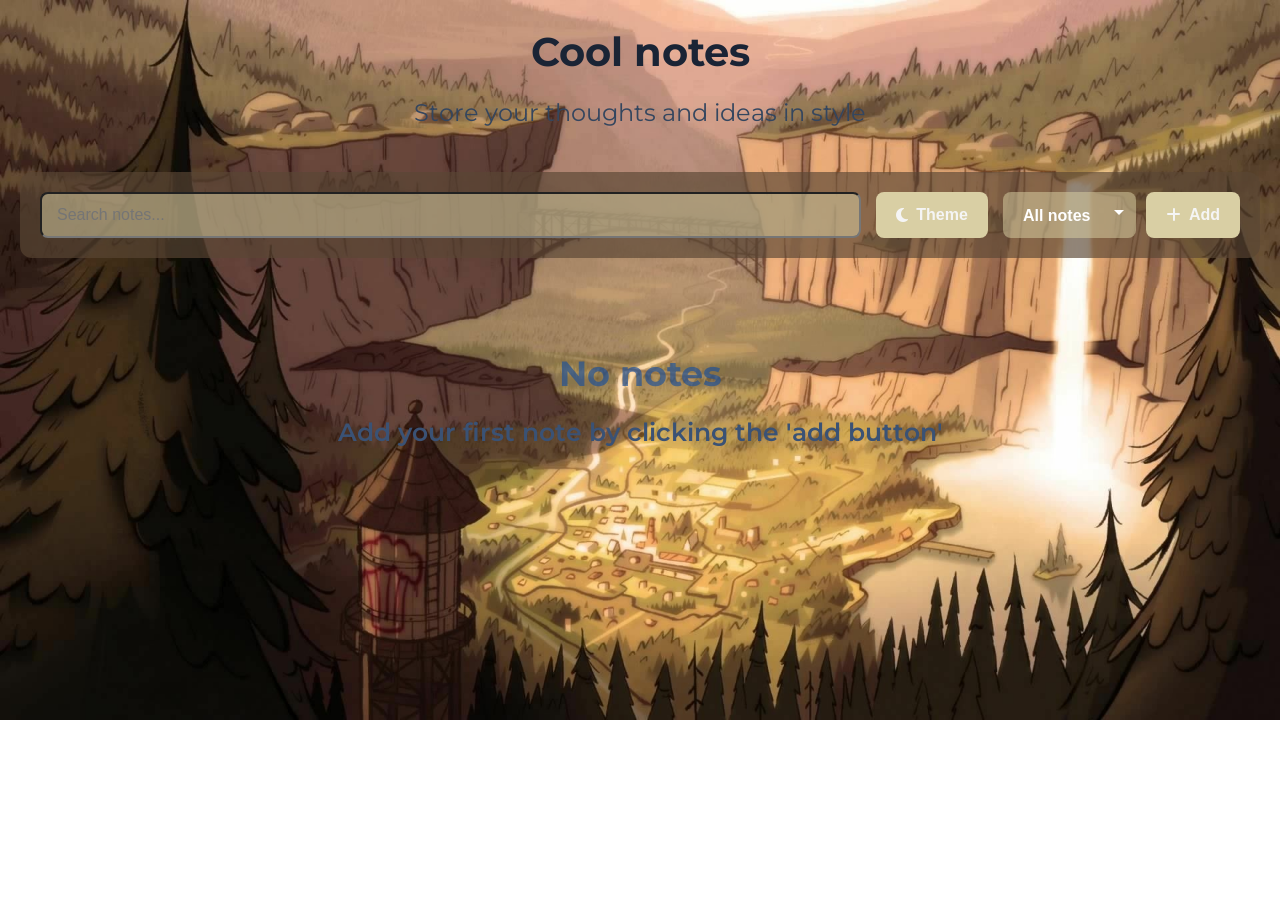
==== index.html @ 64cd1623 "my project" ====
<!DOCTYPE html>
<html lang="en">
<head>
    <meta charset="UTF-8">
    <meta name="viewport" content="width=device-width, initial-scale=1.0">
    <title>Document</title>
    <link rel="stylesheet" href="style.css">
    
    <link rel="stylesheet" href="https://cdnjs.cloudflare.com/ajax/libs/font-awesome/6.5.0/css/all.min.css">

    <script src="script.js"  defer></script>
</head>
<body>
  
    <div class="container">
   <header class="header">
    <h1>Cool notes</h1>
    <p>Store your thoughts and ideas in style</p>
   </header>
    </div>

      <div class="controls">
        <div class="controls-container">
            <input
            type="text"
            id="searchInput"
            placeholder="Search notes..."
            class="search-input"
            />
              <button id="themeToggleBtn" class="add-btn">
    <i class="fa fa-moon"></i> Theme
</button>

            <div class="filter-group">
                <select id="filter-select">
                    <option value="all">All notes</option>
                    <option value="work">work</option>
                    <option value="personal">personal</option>
                    <option value="ideas">ideas</option>
                    <option value="reminders">Reminders</option>

                </select>
                <button id="addNoteBtn"  class="add-btn">
                    <i class="fa fa-plus" id="plus"></i>Add

                </button>
             </div>
            </div>
        </div>
  
      </div>

      <div id="notesContainer" class="notes-grid">
        <!-- notes added here -->

      </div>


      <div id="emptyState"  class="empty-state">
        <i class="fa fa-hospital-o" aria-hidden="true"></i>

        <h3>No notes</h3>
        <p>Add your first note by clicking the 'add button'</p>
      </div>


      <div id="addNoteModal" class="modal-overlay">
        <div class="modal">
            <div class="modal-header">
                <h3 class="modal-title">New Notes</h3>
                <button id="closeModalBtn" class="modal-close">
                    <i class="fa fa-times" aria-hidden="true"></i>

                </button>
                </div>
<form id="noteForm" class="modal-body">
    <div class="form-group">
      <label for="noteTitle" class="form-label">Title</label>
       <input type="text"  id="noteTitle"  class="form-input" required/>
    </div>

    <div class="form-group">
        <label for="noteContent" class="form-label">Content</label>
        <textarea
        id="noteContent"
        class="form-input form-textarea" required></textarea>
        
    </div>
    <div class="form-group">
        <label class="form-label">TAGS</label>
        <div class="tags-container">
            <label class="tag-option">
                <input
                type="radio"
                name="noteTag"
                value="work"
                class="tag-radio"
                checked
                />
                <span class="tag-label tag-work">
                    <i class="fa fa-briefcase" aria-hidden="true"></i>Work

                </span>
            </label>
            <label class="tag-option">
                    <input
                type="radio"
                name="noteTag"
                value="personal"
                class="tag-radio"
                />
                <span class="tag-label tag-personal">
                    <i class="fa fa-user" aria-hidden="true"></i>personal

                </span>
            </label>
            <label class="tag-option">
                <input
                    type="radio"
                name="noteTag"
                value="ideas"
                class="tag-radio"
               
                />
            <span class="tag-label tag-ideas">
        <i class="fa-regular fa-lightbulb" aria-hidden="true"></i>ideas
                </span>
            </label>
            <label class="tag-option">
                <input
                      type="radio"
                name="noteTag"
                value="reminders"
                class="tag-radio"
                
                />
            <span class="tag-label tag-reminders">
              <i class="fa-regular fa-bell" aria-hidden="true"></i>Reminder
                </span>
            </label>
        </div>
        
    </div>
    
    <button type="submit" class="submit-btn">Save Note</button>
      
    
</form>
        
        </div>
      </div>


 </div>
 <div id="viewModal" class="view-modal">
  <div class="view-content">
    <span id="closeViewModal" class="close-btn">&times;</span>
    <h2 id="viewTitle"></h2>
    <p id="viewText"></p>
    <span id="viewTag" class="note-tag"></span>
  </div>
</div>

</body>
</html>
---- style.css ----
@import url('https://fonts.googleapis.com/css2?family=Montserrat:wght@300;400;500;600;700;800&display=swap');

*{
    margin: 0;
    padding: 0;
    box-sizing: border-box;

}


body{
    font-family: "montserrat",sans-serif;
    background-image: url("assets/images/gravity-fallsmountains.jpg");
    background-repeat: no-repeat;
    background-size:cover ;
    color: #333;
    line-height: 1.6;
    padding: 20px;
    

}


.container{
    max-width: 1200px;
    margin: 0 auto;
    padding: 0 15px;
}


.header{
    text-align: center;
    margin-bottom: 40px;
}



.header h1{
    font-size: 2.5rem;
    font-weight: 700;
    color:   #1a2435;
    margin-bottom: 10px;
    display: inline-block;
    animation: bounce 2s infinite;
}

@keyframes bounce {
  0%, 100% {
    transform: translateY(0); /* start and end at original position */
  }
  50% {
    transform: translateY(-15px); /* move up by 15px */
  }
}



.header p{
    font-size: 1.5rem;
    color:  #34465f;
    

}

.controls{
    background-color: #5a4735a8;
    border-radius: 12px;
    padding: 20px;
    margin-bottom: 20px;
    border-color: #d9cfa4;


}

.controls-container{
    display: flex;
    flex-direction: column;
    gap: 15px;


}


.notes-grid{
    display: grid;
    grid-template-columns: 1fr;
    gap: 10px;
    margin-bottom: 30px;
   
}

.note-card {
    background-color: rgba(240, 248, 255, 0.815);
    border-radius: 12px;
    box-shadow: 0px 4px 10px rgba(0, 0, 0, 0.7);
    overflow: hidden;
    transition: transform 0.3s, box shadow 0.3s;
   
}

.note-card:hover{
    transform: translateY(-5px);
    box-shadow: 0 10px 20px ;
}

.search-input{
    flex: 1;
    padding: 12px 15px;
    border-radius: 8px;
    font-size: 1rem;
    transition: border-color 0.3s;
    background-color:#d9cfa486 ;
}


.search-input:focus{
    outline: none;
    box-shadow: 0 0 0 2px rgba(0, 0, 0, 0.212);
}


.add-btn{
    background-color:#d9cfa4;
    color: whitesmoke;
    border: none;
    border-radius: 8px;
    padding: 12px 20px;
    font-size: 1rem;
    font-weight: 600;
    cursor: pointer;
    display: flex;
    align-items: center;
    gap: 8px;
    transition: background-color 0.3s;
    transition: transform  ease 0.5s;


}


.add-btn:hover{
    background-color:     #475949  ;
    transform: translateY(-2px);
}


.note-content{
    padding: 20px;
  
}


.note-header{
    display: flex;
    justify-content: space-between;
    align-items: flex-start;
    margin-bottom: 15px;
}



.note-title{
    font-size: 1.25rem;
    font-weight: 700;
    color: #333;
    overflow: hidden;
    text-overflow: ellipsis;
    white-space: nowrap;
    max-width: 80%;
}



.note-actions{
    display: flex;
    gap: 10px;
}

.delete-btn{
    color: #999;
    border: none;
    background-color: transparent;
    border:none;
    font-size: 1rem;
    cursor: pointer;
    transition: color 0.3s;
}

.delete-btn:hover{
    color: rgb(17, 16, 15);

}


.note-text{
    color: #666;
    margin-bottom: 40px;
    white-space: pre-line;
   text-overflow: ellipsis;
  display: block;       /* makes ellipsis work properly */
  max-width: 100%;      /* prevents overflow */
  padding-right: 10px;
  white-space: nowrap;
  overflow: hidden;
}


.note-footer{
    display: flex;
    gap: 10px;
    align-items:center ;
    position: absolute;
    bottom: 10px;
}


.note-tag{
    display:inline-flex;
    align-items: center;
    padding: 5px 12px;
    gap: 8px;
    border-radius: 20px;
    font-size: 0.83rem;
    font-weight: 600;
}


.tag-work{
   background-color: #ede9fe;
    color: #4338ca;
   
    
}

.tag-personal{
    background-color:#ede9fe;
    color: dodgerblue;
}

.tag-ideas{
    background-color: #ecfdf5;
    color: #047857;
}

.tag-reminders{
    background-color: #fef3c7;
    color: #b45309;
}


.note-date{
    font-size: 0.75rem;
    color: #999;
}


.empty-state {
    text-align: center;
    padding: 10px 20px;
    opacity: 1;
    display: none;
}


.empty-state i {
    font-size: 4rem;
    color: #666;
    margin-bottom: 20px;
}



.empty-state h3 {
    font-size: 35px;
    color: #1f5196ab;
    margin-bottom: 10px;
}


.empty-state p {
    color:#3a5275 ;
    font-size: 25px;
    margin-bottom: 50px;
    font-weight: 600;
}


.empty-overlay {
    position: fixed;
    top: 0;
    left: 0;
    right: 0;
    bottom: 0;
    background-color: #333;
    display: flex;
    align-items: center;
    justify-content: center;
    z-index: 1000;
    opacity: 0;
    visibility: hidden;
    transition: opacity 0.3s, visibilty;
}

.modal-overlay.active{
    opacity: 1;
    visibility: visible;
}

.modal{
    background-color:  #5a4735;
    border-radius: 12px;
    width: 100%;
    max-width: 700px;
    min-height: 500px;
    margin: 20px;
    /* transform: translateY(20px); */
    transition: transform 0.3s;

    margin: 0 auto;
}

.modal-overlay.active  .modal{
    transform: translateY(0)
}

.modal-header{
    display: flex;
    justify-content:center ;
    align-items: center;
    padding: 20px;
    border-bottom: 1px solid #eee;
}

.modal-title{
    font-size: 1.25rem;
    font-weight: 600;
}


.modal-close{
    background-color: none;
    border: none;
    font-size: 1.25rem;
    color: #999;
    cursor: pointer;
    transition: color 0.3s;
}


.modal-close:hover{
    color: #699;
}


.modal-body{
    padding: 20px;
}

.form-group{
    margin-bottom: 20px;
}


.form-label{
    display: block;
    margin-bottom: 8px;
    font-size: 0.9;
    font-weight:500 ;
    color: #555;
}

.form-input{
    width: 100%;
    padding: 12px 15px;
    border: 1px solid #ddd;
    border-radius: 8px;
    font-size: 1rem;
    transition: border-color 0.3s;

}


.form-input:focus{
    outline: none;
    border-color: #699;
    box-shadow: 0 0 0 2px;
}

.form-textarea{
    min-height: 120px;
    resize: vertical;
}

.filter-group{
    display: flex;
    gap: 10px;
}


#filter-select {
    padding: 12px 20px;
    border-radius: 8px;
    background-color: #d9cfa486 ; /* same as .add-btn */
    color: white;
    border: none;
    font-size: 1rem;
    font-weight: 600;
    cursor: pointer;
    transition: background-color 0.3s;
}

/* Hover effect */
#filter-select:hover {
    background-color:#d9cfa4ef;
    color: white;
}
#filter-select {
    appearance: none;
    -webkit-appearance: none;
    -moz-appearance: none;
    background-image: url("data:image/svg+xml;charset=US-ASCII,%3Csvg%20width%3D'10'%20height%3D'10'%20viewBox%3D'0%200%2010%2010'%20xmlns%3D'http%3A//www.w3.org/2000/svg'%3E%3Cpolygon%20points%3D'0,0%2010,0%205,5'%20fill%3D'white'/%3E%3C/svg%3E");
    background-repeat: no-repeat;
    background-position: right 12px center;
    background-size: 10px;
    padding-right: 30px; /* space for arrow */
}



.tags-container{
    display: flex;
    flex-wrap: wrap;
    gap: 10px;
    margin-bottom: 8px;

}


.tag-option{
    position: relative;
}

.tag-radio{
    position: absolute;
    opacity: 0;
}

.tag-label{
    display:inline-block;
    align-items: center;
    padding: 8px 15px;
    border-radius: 20px;
    font-size: 0.90rem;
    gap: 8px;
    font-weight:500 ;
    cursor: pointer;
    transition: all 0.3s;
}
.edit-btn {
    background-color: #1a2435; /* yellow-ish for edit */
    color: white;
    border: none;
    border-radius: 8px;
    padding: 6px 12px;
    font-size: 0.9rem;
    font-weight: 500;
    cursor: pointer;
    transition: background-color 0.3s, transform 0.2s;
}
.edit-btn:hover {
    background-color: #1a2435; /* darker yellow on hover */
    transform: scale(1.05); /* subtle zoom on hover */
}
.view-btn{
    background-color: sandybrown; /* yellow-ish for edit */
    color: white;
    border: none;
    border-radius: 8px;
    padding: 6px 12px;
    }
.view-btn:hover {
    background-color: sandybrown; /* darker yellow on hover */
    transform: scale(1.05); 
}

.tags-radio:checked+.tag-work{
    color:skyblue;
}

.tags-radio:checked+.tag-personal{
    color:dodgerblue;
}

.tags-radio:checked+.tag-ideas{
    color:darkolivegreen;
}

.tags-radio:checked+.tag-reminders{
    color:grey;
}


.submit-btn{
    width: 100%;
    padding: 13px;
    background-color: #9eb0c4;
    color: white;
    border: none;
    border-radius: 8px;
    font-size: 1rem;
    font-weight: 500;
    cursor: pointer;
    transition: background-color 0.3s;
}

.submit-btn:hover{
    background-color: steelblue;
}








/* DARK THEME */
body.dark {
    background-image: url("assets/images/gravityfallstrees.jpeg");
    color: #f0f0f0;
    background-repeat: no-repeat;
    background-size: cover;
}

body.dark .note-card {
    background-color:#c7d2fec7;
    box-shadow: 0px 4px 10px rgba(0, 0, 0, 0.9);
}

body.dark .controls {
    background-color:#3b5a4abb;
    color: #f0f0f0;
}

body.dark .search-input,
body.dark .filter-select,
body.dark .form-input,
body.dark .form-textarea {
    background-color: #c7d2fea2;
    color: rgb(71, 69, 69);
    border-color: #555;

}

body.dark .add-btn,
body.dark .submit-btn,
body.dark .confirmation-btn {
    background-color: #4b3c7a;
    color: white;
    transition: transform  ease 0.5s;
}

body.dark .add-btn:hover,
body.dark .submit-btn:hover,
body.dark .confirmation-btn:hover {
    background-color: rgb(44, 32, 49);
    transform: translateY(-5px);
  
}

body.dark #filter-select {

    background-color:#4b3c7ad2;
}
body.dark #filter-select:hover {
    background-color:#4b3c7a;
    color: white;
}

.modal-overlay {
  position: fixed;
  top: 0;
  left: 0;
  right: 0;
  bottom: 0;
  background-color: rgba(0,0,0,0.5);
  display: flex;
  align-items: center;
  justify-content: center;
  z-index: 1000;
  opacity: 0;
  visibility: hidden;
  transition: opacity 0.3s, visibility 0.3s;
}



body.dark .modal {
  background-color:#3b5a4aaf ;
  border-radius: 12px;
  width: 100%;
  max-width: 500px;
  margin: 0 20px;
  transform: translateY(20px);
  transition: transform 0.3s;
}

.modal {
  background-color: rgba(222, 184, 135, 0.808);
  border-radius: 12px;
  width: 100%;
  max-width: 500px;
  margin: 0 20px;
  transform: translateY(20px);
  transition: transform 0.3s;
}

 .modal-body .form-label{
    font-weight: 700;
    color: rgba(0, 0, 0, 0.507);
}
body.dark .edit-btn {
    background-color: #5a3c2f; 
 
    cursor: pointer;
    transition: background-color 0.3s, transform 0.2s;
}
body.dark  .edit-btn:hover {
    background-color: #5a3c2f; 
    transform: scale(1.05); 
}
body.dark  .view-btn{
    background-color: #4b3c7a; 
    color: white;
    border: none;
    border-radius: 8px;
    padding: 6px 12px;
    }
body.dark .view-btn:hover {
    background-color: #4b3c7a; 
    transform: scale(1.05); 
}
body.dark .empty-state h3 {
    font-size: 35px;
    color:rgba(0, 0, 0, 0.733);
    
}


body.dark .empty-state p {
    color:rgba(0, 0, 0, 0.856);
    margin-bottom: 50px;
    font-size: 30px;
    font-weight: 700;
}
body.dark  .header h1{
    color:   #0f1e3d;
}
body.dark .header p{
    font-size: 1.5em;
    color: rgba(35, 28, 87, 0.904);
    font-weight: 300;
}
.modal-overlay.active .modal {
  transform: translateY(0);
}
/* Make tag labels look clickable */
.tag-label {
  display: inline-flex;
  align-items: center;
  padding: 8px 15px;
  border-radius: 20px;
  font-size: 0.90rem;
  gap: 8px;
  font-weight: 500;
  cursor: pointer;
  transition: all 0.3s;
  border: 1px solid transparent; /* for highlighting */
}

/* When a radio input is checked, style the label */
.tag-radio:checked + .tag-label {
  background-color: #4f46e5; /* your theme color */
  color: white;
  border-color: #4f46e5;
}

.view-modal {
  display: none;
  position: fixed;
  top: 0; 
  left: 0;
  width: 100%; height: 100%;
  backdrop-filter: blur(5px);
  background: rgba(0,0,0,0.5);
  justify-content: center;
  align-items: center;
}

.view-content {
  background: white;
  padding: 20px;
  border-radius: 10px;
  max-width: 400px;
  text-align: center;
  box-shadow: 0 5px 15px rgba(0,0,0,0.2);
  color: #333;
  /* white-space: pre-wrap; */
  word-wrap: break-word;
  overflow-wrap: break-word;
}

.close-btn {
  float: right;
  font-size: 22px;
  cursor: pointer;
}



@media (min-width:768px) {
.controls-container{
    flex-direction: row;
}    
 .notes-grid{
    grid-template-columns: repeat(2, 1fr);
 }


 
  
}

@media (min-width:1024px){
    .notes-grid{
        grid-template-columns: repeat(3, 1fr);
    }
}
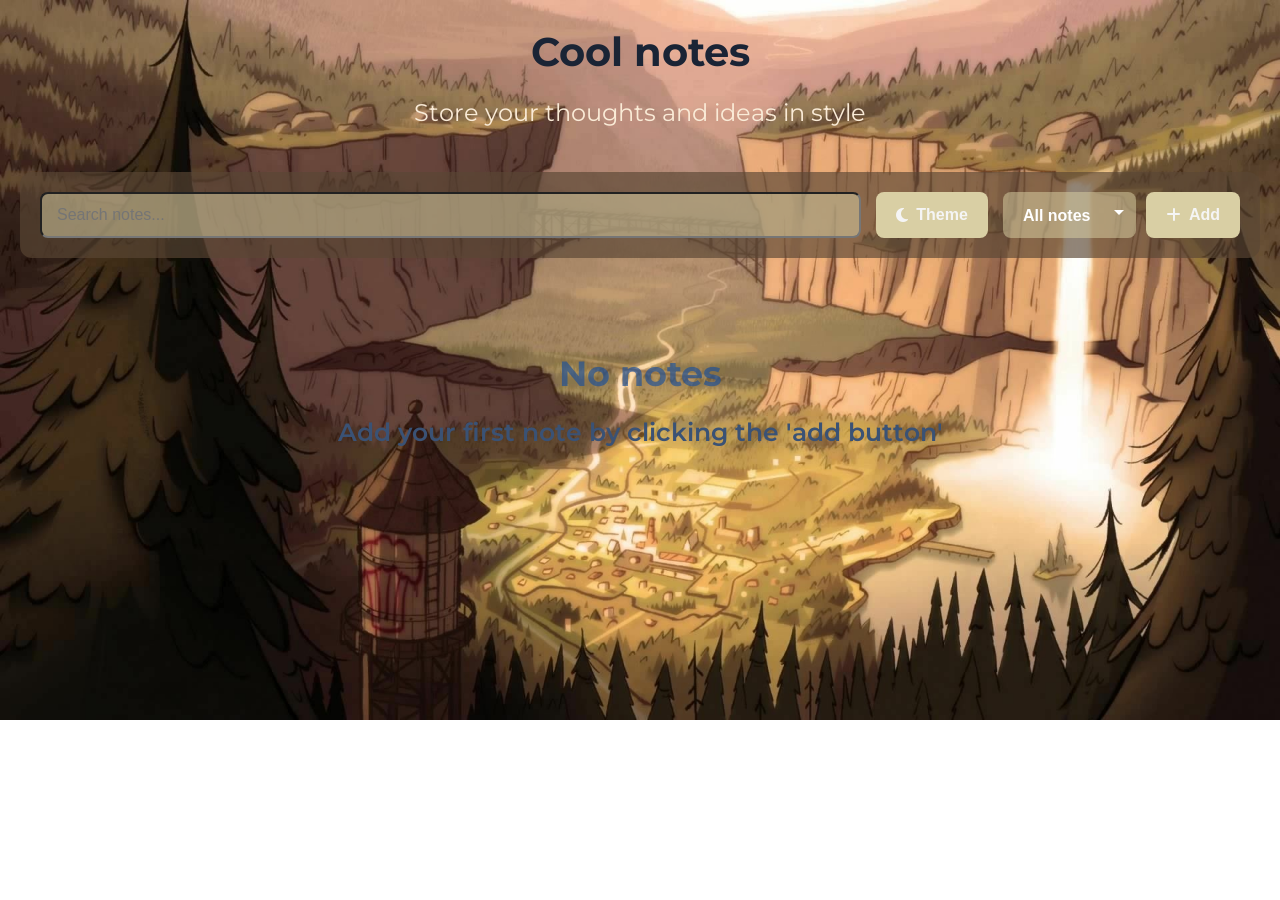
==== commit 3320c848: "changed title to Notes-pad" ====
--- a/index.html
+++ b/index.html
@@ -3,7 +3,7 @@
 <head>
     <meta charset="UTF-8">
     <meta name="viewport" content="width=device-width, initial-scale=1.0">
-    <title>Document</title>
+    <title>Note-pad</title>
     <link rel="stylesheet" href="style.css">
     
     <link rel="stylesheet" href="https://cdnjs.cloudflare.com/ajax/libs/font-awesome/6.5.0/css/all.min.css">
@@ -12,15 +12,15 @@
 </head>
 <body>
   
-    <div class="container">
+<div class="container">
    <header class="header">
-    <h1>Cool notes</h1>
-    <p>Store your thoughts and ideas in style</p>
+     <h1>Cool notes</h1>
+     <p>Store your thoughts and ideas in style</p>
    </header>
-    </div>
+</div>
 
-      <div class="controls">
-        <div class="controls-container">
+<div class="controls">
+    <div class="controls-container">
             <input
             type="text"
             id="searchInput"
@@ -28,10 +28,10 @@
             class="search-input"
             />
               <button id="themeToggleBtn" class="add-btn">
-    <i class="fa fa-moon"></i> Theme
-</button>
+                  <i class="fa fa-moon"></i> Theme
+              </button>
 
-            <div class="filter-group">
+    <div class="filter-group">
                 <select id="filter-select">
                     <option value="all">All notes</option>
                     <option value="work">work</option>
@@ -40,15 +40,14 @@
                     <option value="reminders">Reminders</option>
 
                 </select>
-                <button id="addNoteBtn"  class="add-btn">
+               <button id="addNoteBtn"  class="add-btn">
                     <i class="fa fa-plus" id="plus"></i>Add
 
-                </button>
+               </button>
              </div>
-            </div>
-        </div>
-  
-      </div>
+    </div>
+    </div>
+ </div>
 
       <div id="notesContainer" class="notes-grid">
         <!-- notes added here -->
@@ -116,7 +115,7 @@
             </label>
             <label class="tag-option">
                 <input
-                    type="radio"
+                type="radio"
                 name="noteTag"
                 value="ideas"
                 class="tag-radio"
@@ -128,7 +127,7 @@
             </label>
             <label class="tag-option">
                 <input
-                      type="radio"
+                type="radio"
                 name="noteTag"
                 value="reminders"
                 class="tag-radio"
--- a/style.css
+++ b/style.css
@@ -57,7 +57,7 @@
 
 .header p{
     font-size: 1.5rem;
-    color:  #34465f;
+    color:antiquewhite ;
     
 
 }
@@ -153,20 +153,24 @@
 .note-header{
     display: flex;
     justify-content: space-between;
-    align-items: flex-start;
-    margin-bottom: 15px;
+    align-items: center;
+    gap: 10px;
 }
 
 
 
 .note-title{
-    font-size: 1.25rem;
+    font-size: 1.1rem;
     font-weight: 700;
     color: #333;
     overflow: hidden;
     text-overflow: ellipsis;
     white-space: nowrap;
-    max-width: 80%;
+    max-width: 70%;
+  
+}
+.note-actions button {
+    flex-shrink: 0;       /* Prevents buttons from shrinking or growing */
 }
 
 
@@ -174,6 +178,12 @@
 .note-actions{
     display: flex;
     gap: 10px;
+    flex-shrink: 0;      /*  prevent buttons from shrinking */
+    min-width: 70px;
+}
+.note-actions button,
+.note-actions i {
+    flex-shrink: 0;  /*  keeps delete icon from disappearing */
 }
 
 .delete-btn{
@@ -193,15 +203,15 @@
 
 
 .note-text{
-    color: #666;
-    margin-bottom: 40px;
-    white-space: pre-line;
+   color: #666;
+   margin-bottom: 40px;
+   white-space: pre-line;
    text-overflow: ellipsis;
-  display: block;       /* makes ellipsis work properly */
-  max-width: 100%;      /* prevents overflow */
-  padding-right: 10px;
-  white-space: nowrap;
-  overflow: hidden;
+   display: block;       /* makes ellipsis work properly */
+   max-width: 100%;      /* prevents overflow */
+   padding-right: 10px;
+   white-space: nowrap;
+   overflow: hidden;
 }
 
 
@@ -227,7 +237,7 @@
 
 .tag-work{
    background-color: #ede9fe;
-    color: #4338ca;
+   color: #4338ca;
    
     
 }
@@ -457,7 +467,7 @@
     transition: all 0.3s;
 }
 .edit-btn {
-    background-color: #1a2435; /* yellow-ish for edit */
+    background-color: #1a2435; 
     color: white;
     border: none;
     border-radius: 8px;
@@ -468,18 +478,18 @@
     transition: background-color 0.3s, transform 0.2s;
 }
 .edit-btn:hover {
-    background-color: #1a2435; /* darker yellow on hover */
-    transform: scale(1.05); /* subtle zoom on hover */
+    background-color: #1a2435; 
+    transform: scale(1.05); 
 }
 .view-btn{
-    background-color: sandybrown; /* yellow-ish for edit */
+    background-color: sandybrown; 
     color: white;
     border: none;
     border-radius: 8px;
     padding: 6px 12px;
     }
 .view-btn:hover {
-    background-color: sandybrown; /* darker yellow on hover */
+    background-color: sandybrown; 
     transform: scale(1.05); 
 }
 
@@ -542,7 +552,7 @@
     color: #f0f0f0;
 }
 
-body.dark .search-input,
+
 body.dark .filter-select,
 body.dark .form-input,
 body.dark .form-textarea {
@@ -551,6 +561,11 @@
     border-color: #555;
 
 }
+
+body.dark .search-input{
+    color: #0e1a31;
+}
+
 
 body.dark .add-btn,
 body.dark .submit-btn,
@@ -658,7 +673,7 @@
 }
 body.dark .header p{
     font-size: 1.5em;
-    color: rgba(35, 28, 87, 0.904);
+    color: whitesmoke;
     font-weight: 300;
 }
 .modal-overlay.active .modal {
@@ -690,7 +705,8 @@
   position: fixed;
   top: 0; 
   left: 0;
-  width: 100%; height: 100%;
+  width: 100%; 
+  height: 100%;
   backdrop-filter: blur(5px);
   background: rgba(0,0,0,0.5);
   justify-content: center;
@@ -701,7 +717,7 @@
   background: white;
   padding: 20px;
   border-radius: 10px;
-  max-width: 400px;
+  max-width: 370px;
   text-align: center;
   box-shadow: 0 5px 15px rgba(0,0,0,0.2);
   color: #333;
@@ -716,7 +732,130 @@
   cursor: pointer;
 }
 
-
+@media (max-width: 576px)  {
+    .note-title {
+    max-width: 55%;
+    font-size: 13px;
+    }
+
+    .note-actions button {
+    padding: 4px 8px;
+    font-size: 10px;
+    }
+
+      body {
+    background-image: url("assets/images/dark.jpg");
+    background-size: cover;
+    background-position: center;
+  }
+  
+
+.empty-state h3 {
+    font-size: 35px;
+    color: rgba(245, 245, 245, 0.712);
+    margin-bottom: 10px;
+}
+
+
+.empty-state p {
+    color:antiquewhite;
+    font-size: 25px;
+}
+
+#filter-select {
+    background-color:#0f1e3dab; /* same as .add-btn */
+    color: rgba(255, 255, 255, 0.658);
+
+}
+/* Hover effect */
+#filter-select:hover {
+    background-color:#0f1e3ddc;
+}
+
+.modal{
+      background-color: rgba(128, 128, 128, 0.863);
+    
+}
+
+.submit-btn{
+    background-color: rgb(187, 187, 187);
+}
+.submit-btn:hover{
+    background-color: #333333d2;
+}
+body.dark .empty-state h3 {
+    font-size: 35px;
+    color: rgba(245, 245, 245, 0.712)
+}
+body.dark .empty-state p {
+    color:rgba(255, 228, 196, 0.747);
+    font-size: 24px;
+    font-weight: 800;
+}
+
+.tag-radio:checked + .tag-label {
+  background-color:#333; /* your theme color */
+  color: white;
+  border-color: transparent;
+
+
+}
+
+body.dark .tag-radio:checked + .tag-label{
+    background-color:#4f46e5;
+}
+
+
+
+
+.controls{
+    background-color:#1a2435a8;
+    border-radius: 12px;
+    padding: 20px;
+
+}
+
+
+
+.add-btn{
+    background-color:#0f1e3d;
+    color: whitesmoke;
+    border: none;
+
+}
+
+.add-btn:hover{
+    background-color:#0f1e3d;
+
+}
+
+
+.edit-btn {
+    background-color: #1a2435; 
+  
+}
+.view-btn{
+    background-color: #333; 
+    color: white;
+
+}
+
+.view-btn:hover{
+    background-color: #0f1e3d;
+}
+.search-input{
+    background-color: #0f1e3dcc;
+    outline:transparent;
+    border:none;
+}
+
+body.dark .search-input  {
+    
+    background-color: #4b3c7aa4;
+    outline:none;
+}
+
+}
 
 @media (min-width:768px) {
 .controls-container{
@@ -726,7 +865,9 @@
     grid-template-columns: repeat(2, 1fr);
  }
 
-
+body.dark .search-input{
+        color: rgb(17, 16, 16);
+}
  
   
 }
